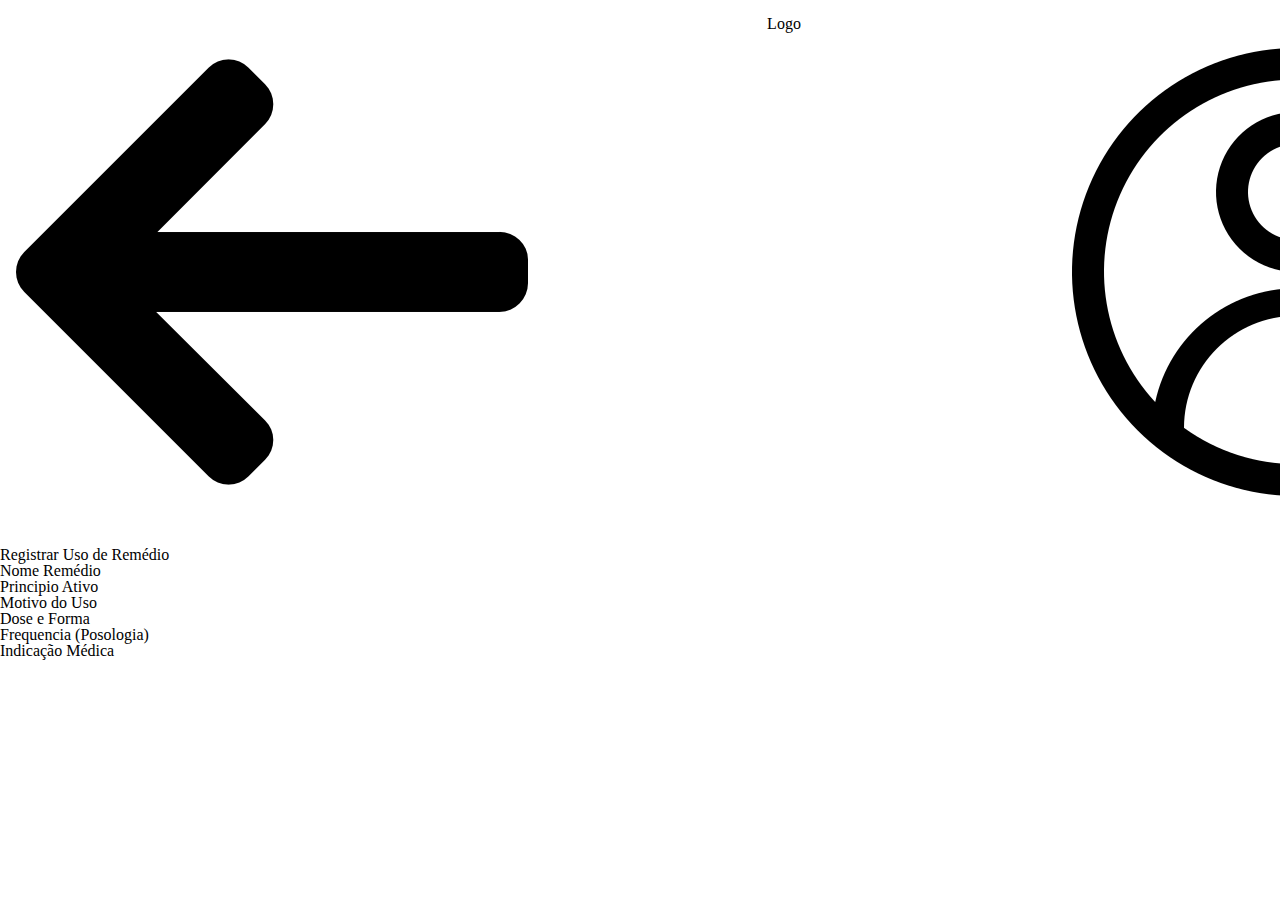
==== adicionar_remedio.html @ 47f41f27 "arrumar html" ====
<!DOCTYPE html>
<html lang="en">
    
<head>
    <meta charset="UTF-8">
    <meta name='viewport' content="width=devise-width, initial-scale=1.0">
    <title>Adicionar remédio</title>

    <link rel="stylesheet" href="/CSS/reset.css">
    <link rel="stylesheet" href="/CSS/style.css">
</head>


<body>
    <header>
        <a href="index.html"> <img src="IMG/seta-esquerda.png" alt="seta"> </a>
        <h1> Logo </h1>
        <a href="login.html"> <img src="IMG/perfil-de-usuario.png" alt="logo"> </a>
    </header>
    <main>
        <h2> Registrar Uso de Remédio </h2>
        <ul> 
            <li> Nome Remédio </li>
            <li> Principio Ativo</li>
            <li> Motivo do Uso </li>
            <li> Dose e Forma </li>
            <li> Frequencia (Posologia) </li>
            <li> Indicação Médica </li>
        </ul>

    </main>
</body>

</html>
---- CSS/style.css ----
.foto_perfil{
    height: auto;
    width: 100px; 
}

header{
    display: flex;
    flex-direction: row;
    justify-content: space-between;
    width: 120%;
    padding: 1rem;
}

.foto_add_remedio{
    height: auto;
    width: 150px; 
}

main{
    flex-grow: 1;
    display: flex;
    flex-direction: column;
    justify-content: space-evenly;
}
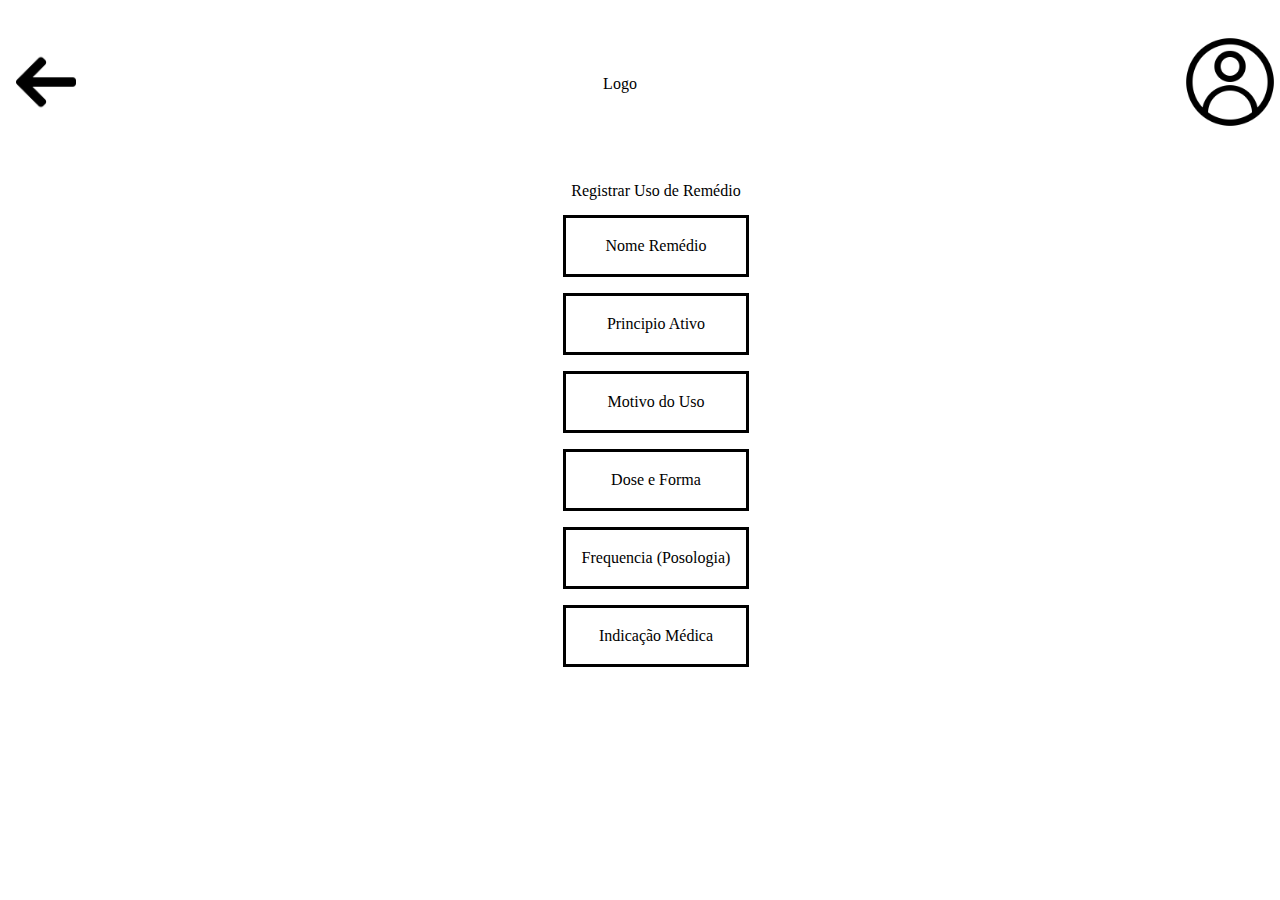
==== commit b7f21aa0: "css de adicionar remédios" ====
--- a/adicionar_remedio.html
+++ b/adicionar_remedio.html
@@ -6,26 +6,26 @@
     <meta name='viewport' content="width=devise-width, initial-scale=1.0">
     <title>Adicionar remédio</title>
 
-    <link rel="stylesheet" href="/CSS/reset.css">
-    <link rel="stylesheet" href="/CSS/style.css">
+    <link rel="stylesheet" href="CSS/reset.css">
+    <link rel="stylesheet" href="CSS/ad_remedio.css">
 </head>
 
 
 <body>
     <header>
-        <a href="index.html"> <img src="IMG/seta-esquerda.png" alt="seta"> </a>
+        <a href="index.html"> <img src="IMG/seta-esquerda.png" alt="seta" class="foto_seta"> </a>
         <h1> Logo </h1>
-        <a href="login.html"> <img src="IMG/perfil-de-usuario.png" alt="logo"> </a>
+        <a href="login.html"> <img src="IMG/perfil-de-usuario.png" alt="logo" class="foto_perfil"> </a>
     </header>
     <main>
         <h2> Registrar Uso de Remédio </h2>
-        <ul> 
-            <li> Nome Remédio </li>
-            <li> Principio Ativo</li>
-            <li> Motivo do Uso </li>
-            <li> Dose e Forma </li>
-            <li> Frequencia (Posologia) </li>
-            <li> Indicação Médica </li>
+        <ul > 
+            <li class="little_bloco"> Nome Remédio </li>
+            <li class="little_bloco"> Principio Ativo</li>
+            <li class="little_bloco"> Motivo do Uso </li>
+            <li class="little_bloco"> Dose e Forma </li>
+            <li class="little_bloco"> Frequencia (Posologia) </li>
+            <li class="little_bloco"> Indicação Médica </li>
         </ul>
 
     </main>
--- a/CSS/ad_remedio.css
+++ b/CSS/ad_remedio.css
@@ -0,0 +1,44 @@
+header{
+    display: flex;
+    flex-direction: row;
+    justify-content: space-between;
+    align-items: center;
+    width: 100%;
+    padding: 1rem 1rem 1rem 1rem  ;
+}
+main{
+    flex-grow: 1;
+    display: flex;
+    flex-direction: column;
+    justify-content: space-evenly;
+    align-items: center;
+    width: 100%;
+    height: 100%;
+    padding: 1rem 1rem 1rem 1rem;
+    }
+.foto_perfil{
+    height: auto;
+    width: 100px;
+    padding: 1rem; 
+}
+
+.foto_seta{
+    height: auto;
+    width: 60px; 
+}
+
+.coluna{
+    display: flex;
+    justify-content: row;
+}
+.little_bloco{
+    display:flex;
+    flex-direction:column;
+    justify-content: space-evenly;
+    border:solid black;
+    flex-basis: content;
+    padding: 1rem 1rem 1rem 1rem;
+    margin: 1rem 1rem 1rem 1rem;
+    align-items: center;
+    line-height: 1.5;
+}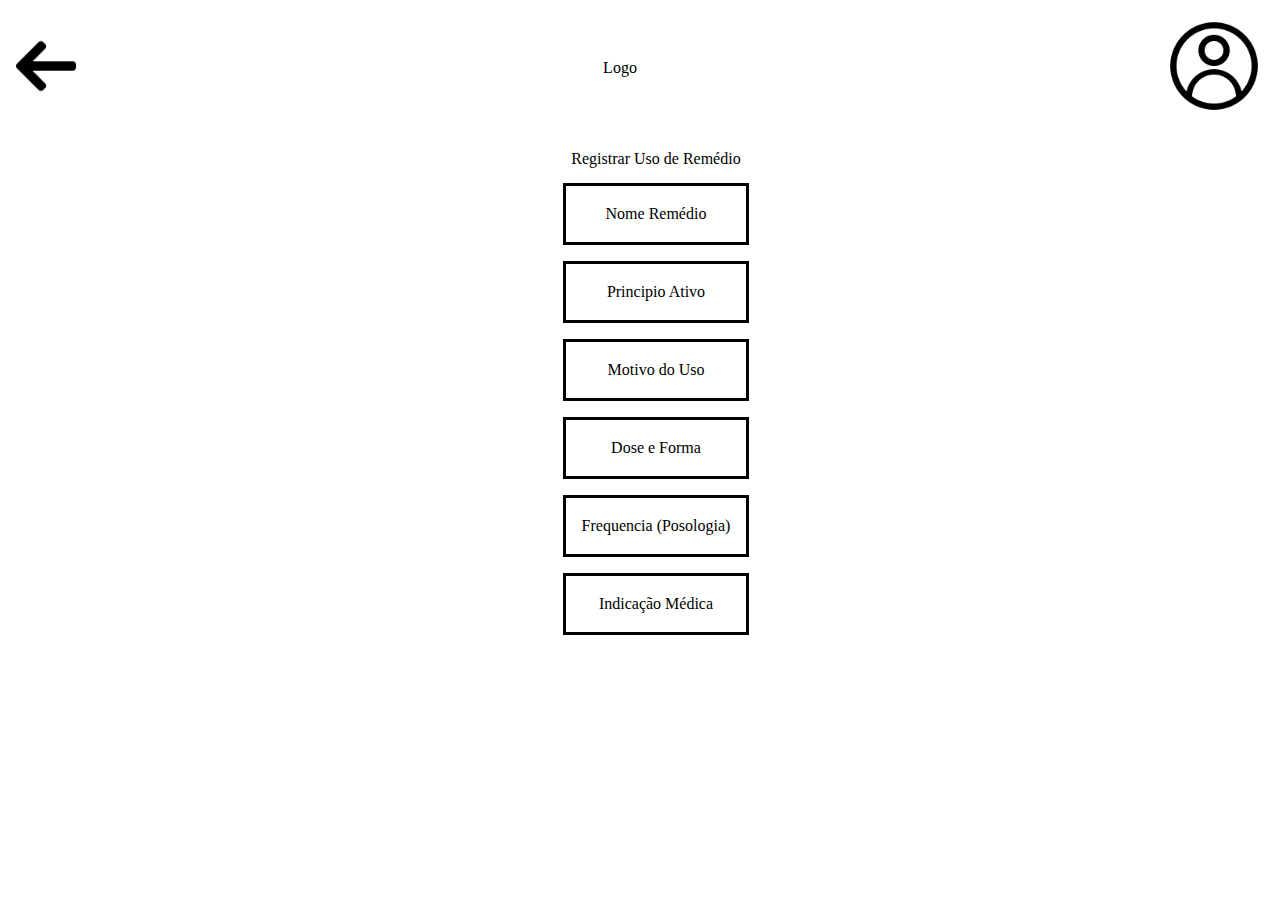
==== commit 090a9abd: "arrumando nomes" ====
--- a/adicionar_remedio.html
+++ b/adicionar_remedio.html
@@ -7,7 +7,7 @@
     <title>Adicionar remédio</title>
 
     <link rel="stylesheet" href="CSS/reset.css">
-    <link rel="stylesheet" href="CSS/ad_remedio.css">
+    <link rel="stylesheet" href="CSS/adicionar_remedio.css">
 </head>
 
 
--- a/CSS/adicionar_remedio.css
+++ b/CSS/adicionar_remedio.css
@@ -0,0 +1,47 @@
+header{
+    display: flex;
+    flex-direction: row;
+    justify-content: space-between;
+    align-items: center;
+    text-align: end;
+    padding: 1rem;
+}
+
+main{
+    flex-grow: 1;
+    display: flex;
+    flex-direction: column;
+    justify-content: space-evenly;
+    align-items: center;
+    width: 100%;
+    height: 100%;
+    padding: 1rem 1rem 1rem 1rem;
+}
+
+
+.foto_perfil{
+    height: auto;
+    width: 100px; 
+}
+
+.foto_seta{
+    height: auto;
+    width: 60px; 
+}
+
+.coluna{
+    display: flex;
+    justify-content: row;
+}
+
+.little_bloco{
+    display:flex;
+    flex-direction:column;
+    justify-content: space-evenly;
+    border:solid black;
+    flex-basis: content;
+    padding: 1rem 1rem 1rem 1rem;
+    margin: 1rem 1rem 1rem 1rem;
+    align-items: center;
+    line-height: 1.5;
+}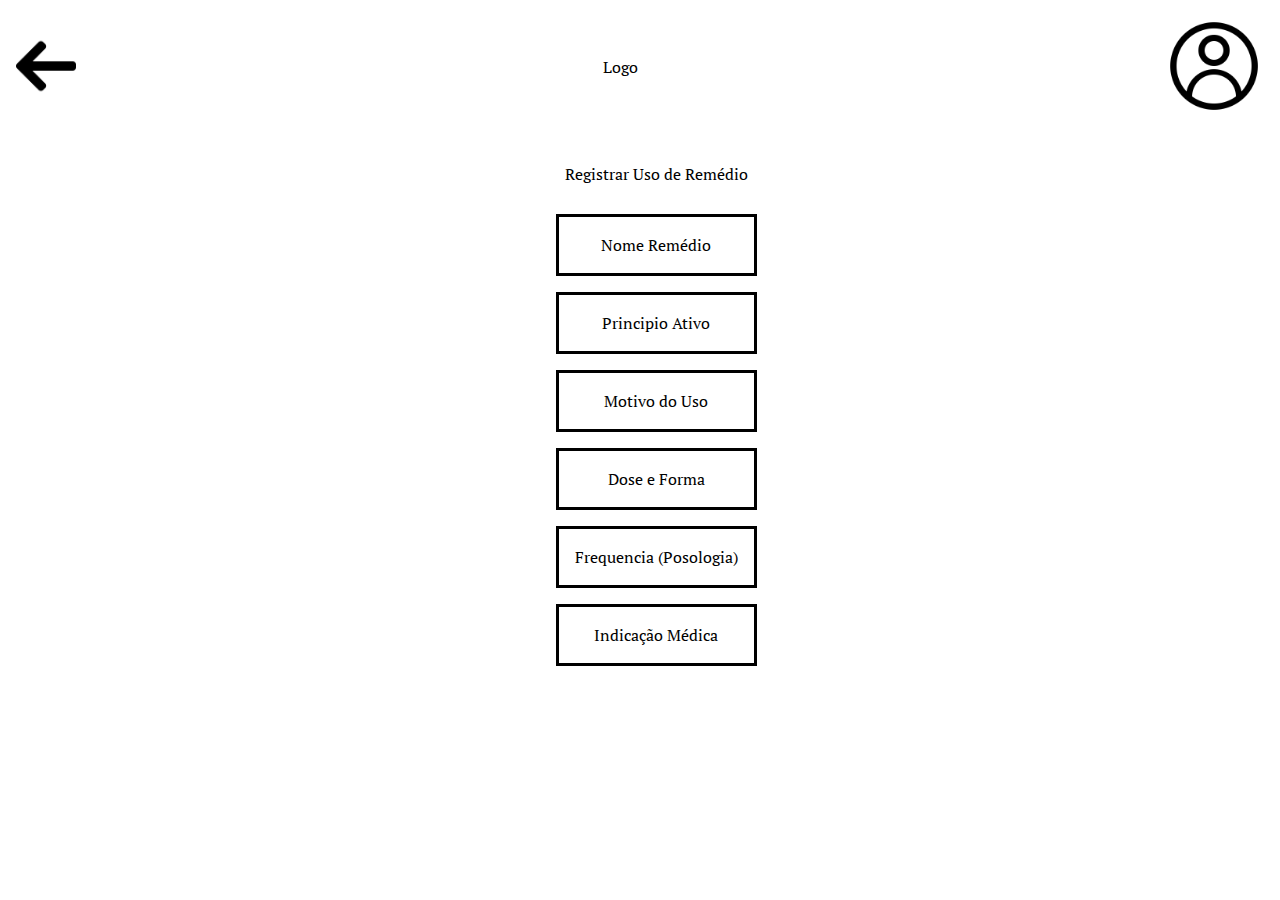
==== commit 4fc964e7: "fonte" ====
--- a/adicionar_remedio.html
+++ b/adicionar_remedio.html
@@ -7,7 +7,7 @@
     <title>Adicionar remédio</title>
 
     <link rel="stylesheet" href="CSS/reset.css">
-    <link rel="stylesheet" href="CSS/adicionar_remedio.css">
+    <link rel="stylesheet" href="CSS/style2.css">
 </head>
 
 
@@ -17,7 +17,7 @@
         <h1> Logo </h1>
         <a href="login.html"> <img src="IMG/perfil-de-usuario.png" alt="logo" class="foto_perfil"> </a>
     </header>
-    <main>
+    <main class="padd">
         <h2> Registrar Uso de Remédio </h2>
         <ul > 
             <li class="little_bloco"> Nome Remédio </li>
--- a/CSS/style2.css
+++ b/CSS/style2.css
@@ -0,0 +1,210 @@
+@import url('https://fonts.googleapis.com/css2?family=Lato&display=swap');
+@import url('https://fonts.googleapis.com/css2?family=Lato&family=PT+Serif&display=swap');
+@import url('https://fonts.googleapis.com/css2?family=Lato&family=PT+Serif&family=Playfair+Display&display=swap');
+@import url('https://fonts.googleapis.com/css2?family=Lato&family=PT+Serif&family=Playfair+Display&family=Roboto:wght@100&display=swap');
+
+html{
+    height: 100%;
+}
+header{
+    display: flex;
+    flex-direction: row;
+    justify-content: space-between;
+    align-items: center;
+    text-align: end;
+    padding: 1rem;
+    font-family: 'PT Serif', 'Playfair Display';
+}
+
+main{
+    flex-grow: 1;
+    display: flex;
+    flex-direction: column;
+    justify-content: space-evenly;
+    align-items: center;
+    width: 100%;
+    height: 100%;
+}
+
+.padd{
+    padding:1rem;
+}
+.foto_perfil{
+    height: auto;
+    width: 100px; 
+}
+.foto_add_foto{
+    height: auto;
+    width: 200px; 
+}
+
+.foto_seta{
+    height: auto;
+    width: 60px; 
+}
+.foto_add_remedio{
+    height: auto;
+    width: 150px; 
+}
+main section {
+    margin-top: 1.25rem; 
+    padding:  0.625rem; 
+    line-height: 1.5;
+}
+
+section ul {
+    list-style-type: disc;
+    display: flex;
+    flex-direction: column;
+    align-items: center;
+    padding: 0; /* Remova o espaçamento interno da lista */
+    text-align: center;
+    font-family: 'PT Serif', 'Playfair Display';
+}
+
+section li {
+    margin: 0
+}
+
+
+.coluna{
+    display: flex;
+    justify-content: row;
+}
+.fonte_titulo{
+    font-size: 2rem;
+    text-align: center;
+    margin-bottom: 1rem;
+    font-family: 'PT Serif', 'Playfair Display';
+}
+.fonte_subtitulo{
+    font-size: 1.2rem;
+    font-family: 'PT Serif', 'Playfair Display';
+}
+.little_bloco{
+    display:flex;
+    flex-direction:column;
+    justify-content: space-evenly;
+    border:solid black;
+    flex-basis: content;
+    padding: 1rem 1rem 1rem 1rem;
+    margin: 1rem 1rem 1rem 1rem;
+    align-items: center;
+    line-height: 1.5;
+    font-family: 'PT Serif', 'Playfair Display';
+}
+section{
+    display: flex;
+    flex-direction: column;
+    align-items: center;
+    padding:1rem 1rem 1rem 1rem;
+    height: 100%;
+    margin-bottom: 0.5rem;
+    font-family: 'PT Serif', 'Playfair Display';
+}
+.itens_bula{
+    display: flex;
+    flex-direction: column;
+    align-items: space-between;
+    padding:1rem;
+    margin:1rem 1rem 1rem 1rem;
+    line-height: 1.5;
+    height: 100%;
+    margin-bottom: 1rem;
+    font-family: "Lato", 'Roboto';
+}
+
+
+.itens_bula li{
+    display: flex;
+    justify-content: space-between;
+    margin-bottom: 0.5rem;
+    padding: 1rem;
+    font-family: "Lato", 'Roboto';
+}
+.section_calendario{
+    display: flex;
+    flex-direction: column;
+    align-items: center;
+    padding:1rem ;
+    font-family: 'PT Serif', 'Playfair Display';
+}
+.enquadramento{
+    width: 100%;
+    height:80%;
+
+}
+
+.bloco{
+    display:flex;
+    flex-direction:column;
+    justify-content: space-evenly;
+    border:solid black;
+    flex-basis: content;
+    padding: 1rem;
+    align-items: center;
+    line-height: 1.5;
+    font-family: 'PT Serif', 'Playfair Display';
+}
+
+
+.divisao-quadrados {
+    display: flex;
+    flex-direction: column;
+    justify-content: center;
+    align-items: center;
+    border: .1rem solid black;
+    padding: 1rem;
+    text-decoration: none;
+    color: black;
+}
+.divisao-quadrados a{
+    font-size: 1.5rem;
+    margin-bottom: 1rem;
+    text-decoration: none;
+    color: black;
+}
+section h3{
+    text-align: center;
+    font-size: 1.2rem;
+    font-family: 'PT Serif', 'Playfair Display';
+}
+
+section{
+    margin-bottom: 2.5rem;
+}
+h2{
+    padding: 1rem;
+    font-family: 'PT Serif', 'Playfair Display';
+}
+h4{
+    margin-bottom: 1rem;
+    font-family: 'PT Serif', 'Playfair Display';
+}
+
+ul.informacoes{
+    list-style: none;
+    font-family: 'PT Serif', 'Playfair Display';
+}
+
+ul.informacoes li{
+    margin-bottom: 0.5rem;
+    font-family: 'PT Serif', 'Playfair Display';
+}
+
+footer{
+    display: flex;
+    flex-direction: row;
+    justify-content: center;
+    align-items: center;
+    padding: 1rem;
+    margin: 0rem;
+    border: .1rem solid black;
+    text-align: center;
+    font-family: 'PT Serif', 'Playfair Display';
+}
+
+.bula-box{
+    text-decoration: none;
+    color: black;
+}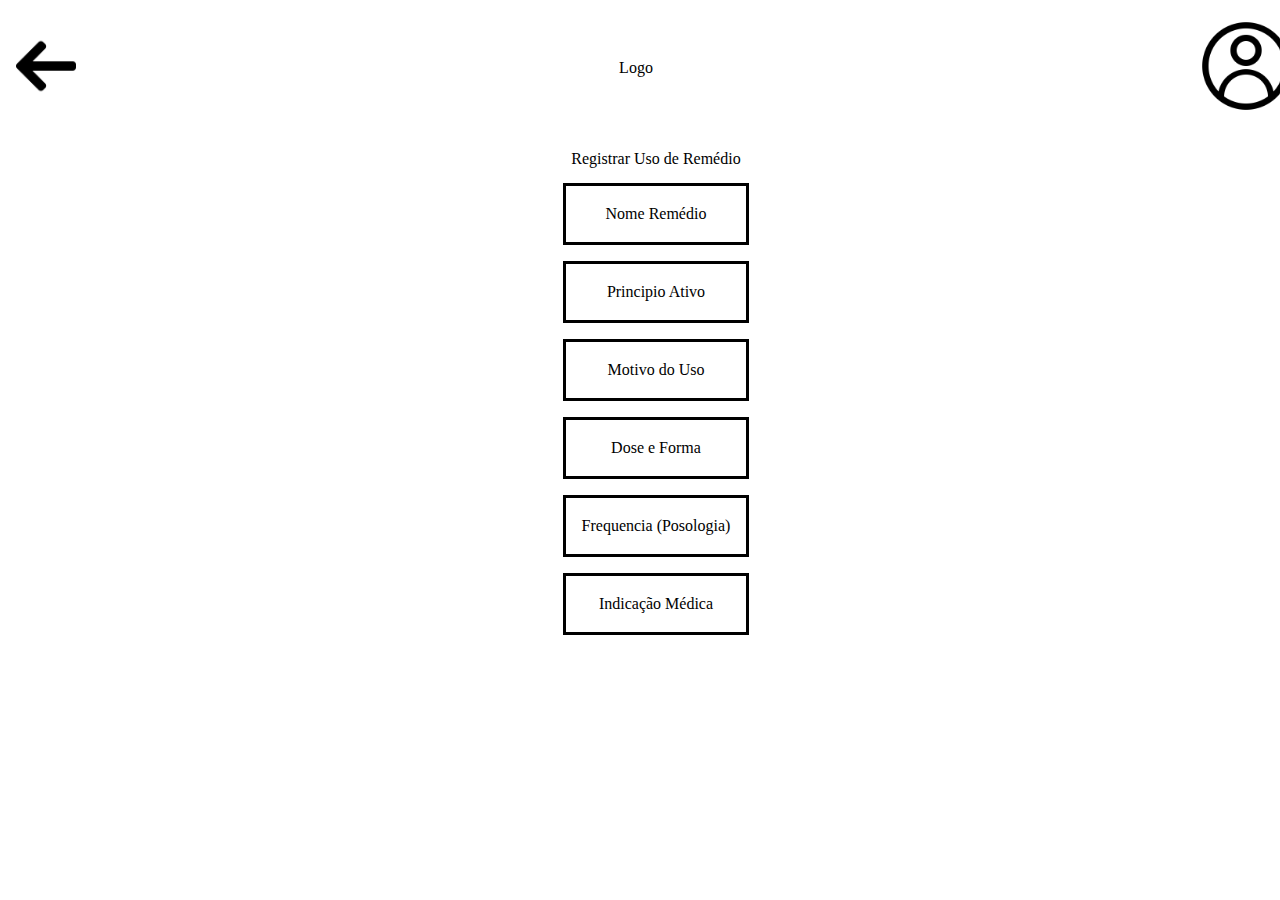
==== commit 7a961741: "reorganizando css" ====
--- a/adicionar_remedio.html
+++ b/adicionar_remedio.html
@@ -7,7 +7,7 @@
     <title>Adicionar remédio</title>
 
     <link rel="stylesheet" href="CSS/reset.css">
-    <link rel="stylesheet" href="CSS/style2.css">
+    <link rel="stylesheet" href="CSS/adicionar_remedio.css">
 </head>
 
 
--- a/CSS/adicionar_remedio.css
+++ b/CSS/adicionar_remedio.css
@@ -0,0 +1,49 @@
+header{
+    display: flex;
+    flex-direction: row;
+    justify-content: space-between;
+    align-items: center;
+    text-align: end;
+    padding: 1rem;
+    width: 100%;
+}
+
+main{
+    flex-grow: 1;
+    display: flex;
+    flex-direction: column;
+    justify-content: space-evenly;
+    align-items: center;
+    width: 100%;
+    height: 100%;
+}
+
+.padd{
+    padding:1rem;
+}
+.foto_perfil{
+    height: auto;
+    width: 100px; 
+}
+
+.foto_seta{
+    height: auto;
+    width: 60px; 
+}
+
+.coluna{
+    display: flex;
+    justify-content: row;
+}
+
+.little_bloco{
+    display:flex;
+    flex-direction:column;
+    justify-content: space-evenly;
+    border:solid black;
+    flex-basis: content;
+    padding: 1rem 1rem 1rem 1rem;
+    margin: 1rem 1rem 1rem 1rem;
+    align-items: center;
+    line-height: 1.5;
+}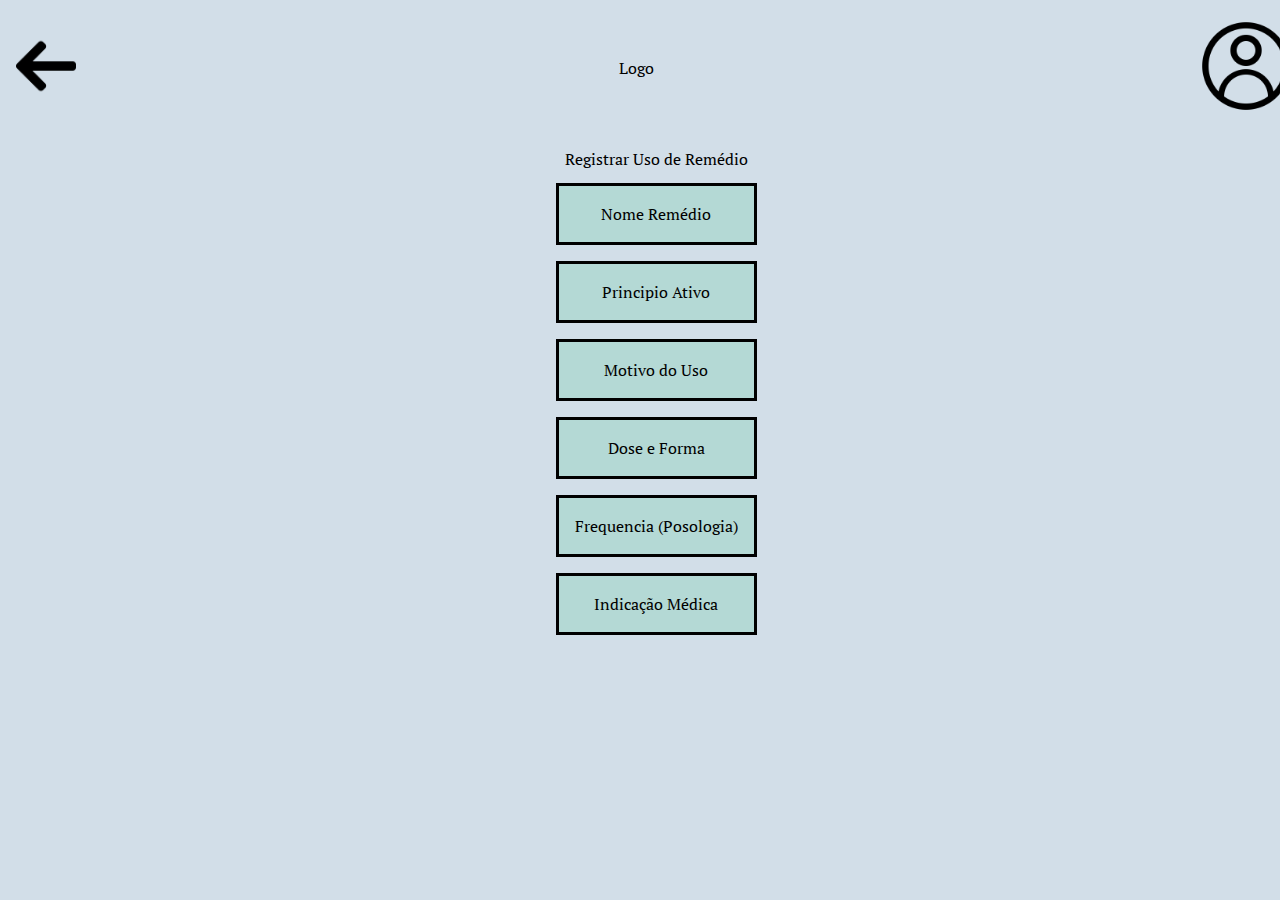
==== commit c26016f6: "add file java e linkando nos pag" ====
--- a/adicionar_remedio.html
+++ b/adicionar_remedio.html
@@ -8,6 +8,7 @@
 
     <link rel="stylesheet" href="CSS/reset.css">
     <link rel="stylesheet" href="CSS/adicionar_remedio.css">
+    <script src="js/script.js"></script>
 </head>
 
 
--- a/CSS/adicionar_remedio.css
+++ b/CSS/adicionar_remedio.css
@@ -1,3 +1,10 @@
+@import url('https://fonts.googleapis.com/css2?family=Lato&display=swap');
+@import url('https://fonts.googleapis.com/css2?family=Lato&family=PT+Serif&display=swap');
+@import url('https://fonts.googleapis.com/css2?family=Lato&family=PT+Serif&family=Playfair+Display&display=swap');
+@import url('https://fonts.googleapis.com/css2?family=Lato&family=PT+Serif&family=Playfair+Display&family=Roboto:wght@100&display=swap');
+body{
+    background-color: #d2dee8
+}
 header{
     display: flex;
     flex-direction: row;
@@ -7,7 +14,9 @@
     padding: 1rem;
     width: 100%;
 }
-
+header h1{
+    font-family: 'PT Serif', 'Playfair Display';
+}
 main{
     flex-grow: 1;
     display: flex;
@@ -16,6 +25,7 @@
     align-items: center;
     width: 100%;
     height: 100%;
+    font-family: 'PT Serif', 'Playfair Display';
 }
 
 .padd{
@@ -33,7 +43,6 @@
 
 .coluna{
     display: flex;
-    justify-content: row;
 }
 
 .little_bloco{
@@ -41,6 +50,7 @@
     flex-direction:column;
     justify-content: space-evenly;
     border:solid black;
+    background-color:#b4d9d5;
     flex-basis: content;
     padding: 1rem 1rem 1rem 1rem;
     margin: 1rem 1rem 1rem 1rem;
